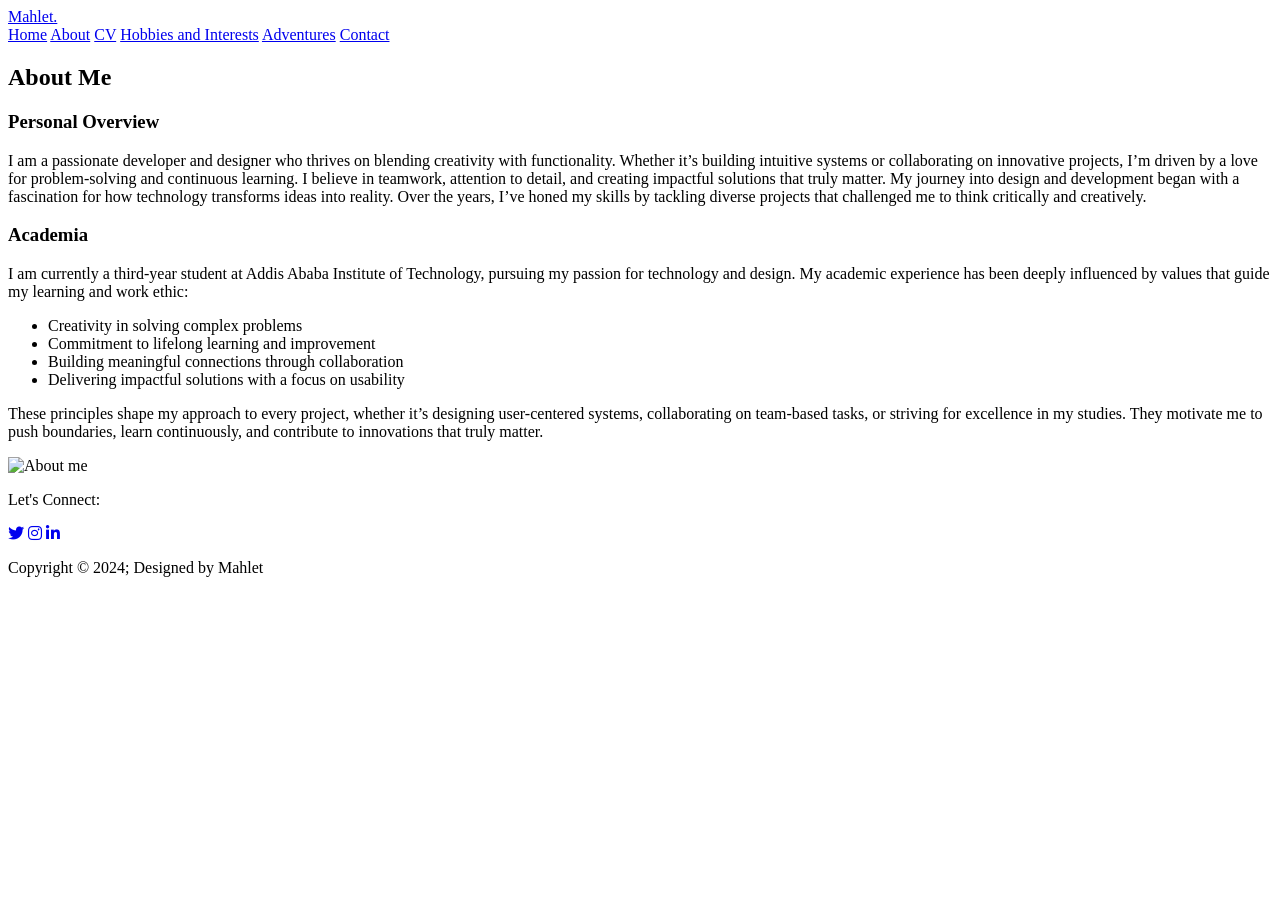
==== src/about.html @ e6ec6265 "Create about.html" ====
<!DOCTYPE html>
<html lang="en">
<head>
    <meta charset="UTF-8">
    <meta name="viewport" content="width=device-width, initial-scale=1.0">
    <title>My Profile</title>
    <link rel="stylesheet" href="https://cdnjs.cloudflare.com/ajax/libs/font-awesome/6.7.1/css/all.min.css" 
          integrity="sha512-5Hs3dF2AEPkpNAR7UiOHba+lRSJNeM2ECkwxUIxC1Q/FLycGTbNapWXB4tP889k5T5Ju8fs4b1P5z/iB4nMfSQ==" 
          crossorigin="anonymous" referrerpolicy="no-referrer">
</head>
<body>

    <header class="header">
        <a href="#" class="logo">Mahlet.</a>
        <nav class="navbar">
            <a href="#">Home</a>
            <a href="#">About</a>
            <a href="#">CV</a>
            <a href="#">Hobbies and Interests</a>
            <a href="#">Adventures</a>
            <a href="#">Contact</a>
        </nav>
    </header>

    <section>
        <h2>About Me</h2> 
        <div class="about-info">
            <article>
                <h3>Personal Overview</h3>
                <p>I am a passionate developer and designer who thrives on blending creativity with functionality. Whether it’s building intuitive systems or collaborating on innovative projects, I’m driven by a love for problem-solving and continuous learning. I believe in teamwork, attention to detail, and creating impactful solutions that truly matter. My journey into design and development began with a fascination for how technology transforms ideas into reality. Over the years, I’ve honed my skills by tackling diverse projects that challenged me to think critically and creatively.</p>

                <h3>Academia</h3>
                <p>I am currently a third-year student at Addis Ababa Institute of Technology, pursuing my passion for technology and design. My academic experience has been deeply influenced by values that guide my learning and work ethic:</p>
                <ul>
                    <li>Creativity in solving complex problems</li>
                    <li>Commitment to lifelong learning and improvement</li>
                    <li>Building meaningful connections through collaboration</li>
                    <li>Delivering impactful solutions with a focus on usability</li>
                </ul>
                <p>These principles shape my approach to every project, whether it’s designing user-centered systems, collaborating on team-based tasks, or striving for excellence in my studies. They motivate me to push boundaries, learn continuously, and contribute to innovations that truly matter.</p>
            </article>
            <div class="image-2">
                <img src="images/image-2.jpg" alt="About me" height="200" width="200">
            </div>
        </div>
    </section>

    <footer>
        <div class="footer-container">
            <div class="footer-left">
                <p>Let's Connect:</p>
            </div>
            <div class="social-icons">
                <a href="https://x.com/MahletAdan63154"><i class="fa-brands fa-twitter"></i></a>
                <a href="https://www.instagram.com/mahlet.__/"><i class="fa-brands fa-instagram"></i></a>
                <a href="https://www.linkedin.com/in/mahlet-a-45ba842a6/"><i class="fa-brands fa-linkedin-in"></i></a>
            </div>
            <div class="footer-bottom">
                <p>Copyright &copy; 2024; Designed by <span class="designer">Mahlet</span></p>
            </div>
        </div>
    </footer>

</body>
</html>
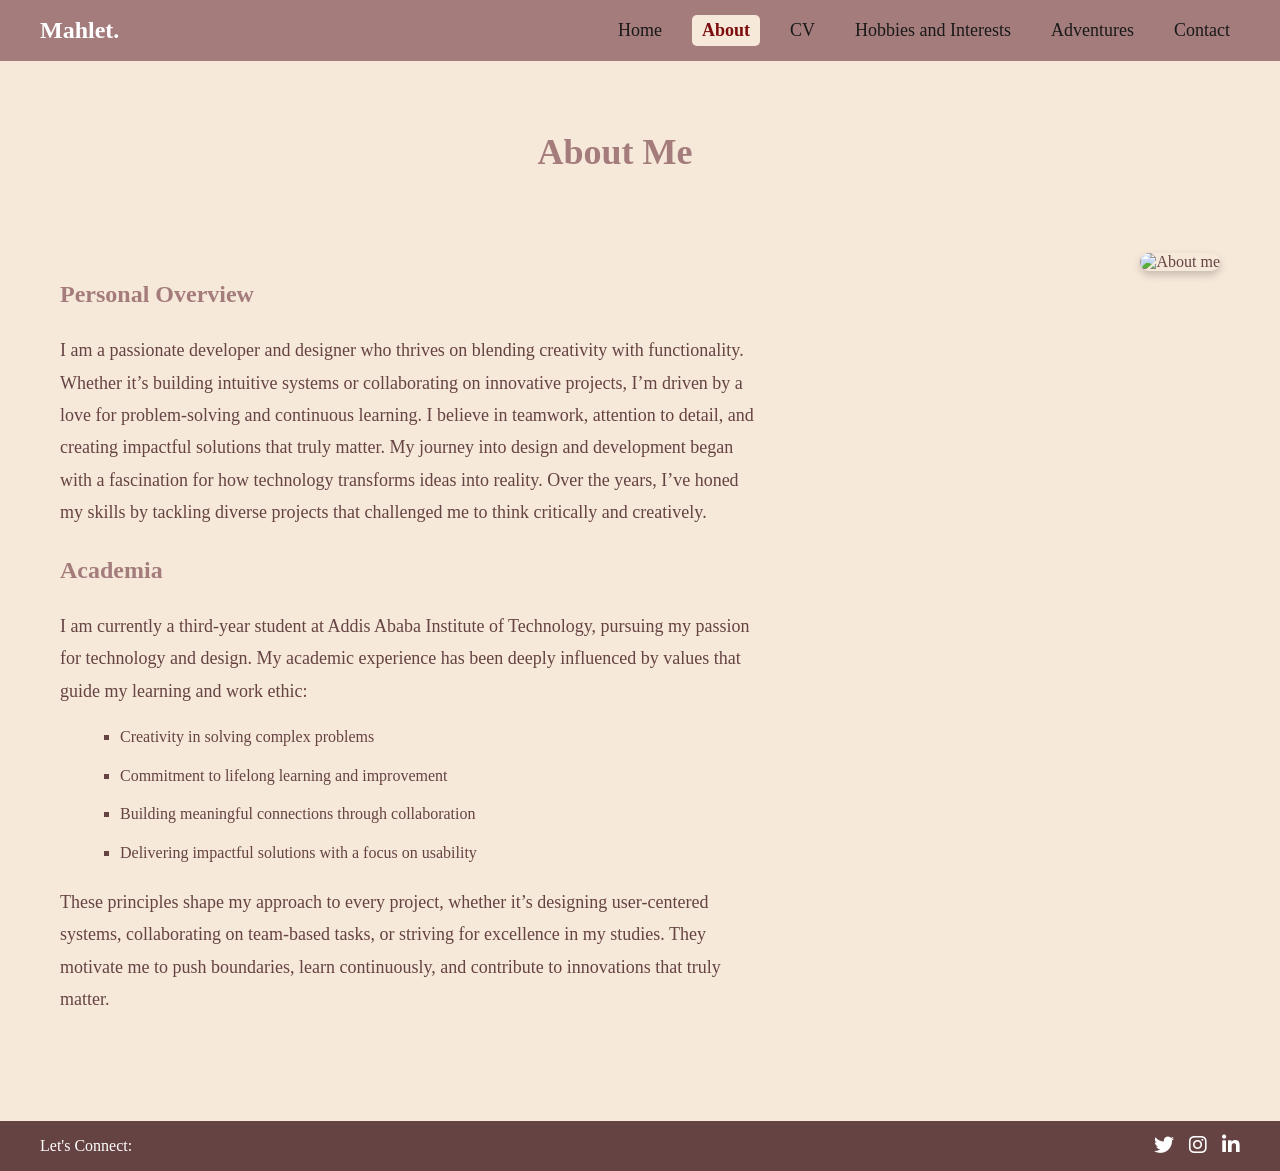
==== commit c83cdade: "final code" ====
--- a/src/about.html
+++ b/src/about.html
@@ -4,26 +4,29 @@
     <meta charset="UTF-8">
     <meta name="viewport" content="width=device-width, initial-scale=1.0">
     <title>My Profile</title>
+    <link rel="stylesheet" href="css/style.css">
+    <link rel="stylesheet" href="js/app.js">
     <link rel="stylesheet" href="https://cdnjs.cloudflare.com/ajax/libs/font-awesome/6.7.1/css/all.min.css" 
           integrity="sha512-5Hs3dF2AEPkpNAR7UiOHba+lRSJNeM2ECkwxUIxC1Q/FLycGTbNapWXB4tP889k5T5Ju8fs4b1P5z/iB4nMfSQ==" 
           crossorigin="anonymous" referrerpolicy="no-referrer">
 </head>
 <body>
-
     <header class="header">
-        <a href="#" class="logo">Mahlet.</a>
+        <a href="index.html" class="logo">Mahlet.</a>
+        <div id="menu-icon" onclick="toggleMenu()">☰</div>
         <nav class="navbar">
-            <a href="#">Home</a>
-            <a href="#">About</a>
-            <a href="#">CV</a>
-            <a href="#">Hobbies and Interests</a>
-            <a href="#">Adventures</a>
-            <a href="#">Contact</a>
+            <a href="index.html">Home</a>
+            <a href="about.html" class="active">About</a>
+            <a href="cv.html">CV</a>
+            <a href="Hobbies and Interests.html">Hobbies and Interests</a>
+            <a href="Adventures.html">Adventures</a>
+            <a href="contact.html">Contact</a>
         </nav>
     </header>
 
     <section>
         <h2>About Me</h2> 
+    
         <div class="about-info">
             <article>
                 <h3>Personal Overview</h3>
@@ -55,11 +58,14 @@
                 <a href="https://www.instagram.com/mahlet.__/"><i class="fa-brands fa-instagram"></i></a>
                 <a href="https://www.linkedin.com/in/mahlet-a-45ba842a6/"><i class="fa-brands fa-linkedin-in"></i></a>
             </div>
-            <div class="footer-bottom">
-                <p>Copyright &copy; 2024; Designed by <span class="designer">Mahlet</span></p>
-            </div>
         </div>
     </footer>
+    <script>
+        function toggleMenu() {
+            const navbar = document.querySelector('.navbar');
+            navbar.classList.toggle('active');
+        }
+    </script>
 
 </body>
-</html>
+</html> 
--- a/src/css/style.css
+++ b/src/css/style.css
@@ -0,0 +1,780 @@
+body {
+    font-family: 'Inria Serif', serif;
+    background-color: #F7E9DA;
+    margin: 0;
+    padding: 0;
+    color: #664343;
+    display: flex;
+    flex-direction: column;
+    min-height: 100vh;
+}
+
+.container {
+    max-width: 1200px;
+    margin: 0 auto;
+    padding: 0 20px;
+    flex: 1;
+}
+.main-content,
+.about-info,
+.education-details,
+.skills-table,
+.certifications,
+.hobbies,
+.adventures,
+#contact-main {
+    font-family: 'Inria Serif', serif; 
+}
+h1, h2, h3, h4 {
+    font-family: 'Inria Serif', serif; 
+}
+
+.header {
+    display: flex;
+    justify-content: space-between;
+    align-items: center;
+    background-color: #A47C7C;
+    padding: 15px 40px; 
+    font-family: 'Orelega One', serif;
+    color: white;
+}
+.header .logo {
+    font-size: 24px;
+    font-weight: bold;
+    color: white;
+    text-decoration: none;
+    margin-right: 20px;
+    transition: color 0.3s ease;
+}
+
+.header .logo:hover {
+    color: #7D0D0D;
+}
+#menu-icon {
+    display: none;
+    font-size: 3rem;
+    color: white;
+    cursor: pointer;
+    z-index: 1000;
+}
+.navbar {
+    display: flex;
+    gap: 20px; 
+    align-items: center; 
+}
+
+.navbar a {
+    text-decoration: none;
+    color: rgb(26, 25, 25);
+    font-size: 18px;
+    transition: color 0.3s ease;
+    padding: 5px 10px; 
+    border-radius: 5px; 
+}
+
+.navbar a:hover {
+    color: #7D0D0D;
+}
+
+.navbar a.active {
+    color: #7D0D0D;
+    background-color: #F7E9DA; 
+    font-weight: bold; 
+}
+
+.main-content {
+    display: flex;
+    justify-content: space-between; 
+    align-items: center;
+    padding: 50px 40px; 
+}
+
+.text {
+    max-width: 50%; 
+}
+
+.text h1 {
+    font-size: 36px;
+    margin: 0;
+    color: #664343;
+    font-family: 'Inria Serif', serif;
+}
+
+.text h3 {
+    font-size: 24px;
+    margin: 10px 0;
+    color: #A47C7C; 
+}
+
+.text p { 
+    font-size: 18px;
+    line-height: 1.6;
+    color: #664343;
+}
+.img-box {
+    max-width: 40%; 
+    text-align: right; 
+}
+
+.img-box img {
+    width: 100%; 
+    max-width: 500px; 
+    height: auto;
+    border-radius: 10px; 
+    box-shadow: 0 4px 8px rgba(0, 0, 0, 0.2);
+}
+
+.about-info {
+    display: flex;
+    justify-content: space-between; 
+    align-items: flex-start; 
+    padding: 50px 40px; 
+}
+
+.about-info article {
+    max-width: 60%; 
+    font-family: 'Inria Serif', serif;
+    line-height: 1.8; 
+    color: #664343;
+}
+
+.about-info article h3 {
+    font-size: 24px;
+    margin: 20px 0 10px;
+    color: #A47C7C;
+}
+
+.about-info article p {
+    font-size: 18px;
+    margin-bottom: 15px;
+}
+
+.about-info article ul {
+    list-style: square; 
+    margin-left: 20px;
+    color: #664343;
+}
+
+.about-info article ul li {
+    margin: 10px 0;
+}
+
+.image-2 {
+    max-width: 35%; 
+    text-align: right; 
+}
+
+.image-2 img {
+    width: 100%; 
+    max-width: 500px; 
+    height: auto;
+    border-radius: 10px;
+    box-shadow: 0 4px 8px rgba(0, 0, 0, 0.2); 
+}
+section {
+    margin: 20px 0;
+    padding: 20px;
+}
+
+section h2 {
+    font-size: 36px;
+    text-align: center;
+    margin-bottom: 30px;
+    color: #A47C7C;
+    font-family: 'Orelega One', serif;
+}
+img {
+    border-radius: 10px;
+    box-shadow: 0 4px 8px rgba(0, 0, 0, 0.2);
+}
+#skills-title,
+#certifications-title {
+    margin-left: -800px; 
+}
+
+.education-details {
+    display: flex;
+    flex-direction: column;
+    gap: 20px;
+    margin: 0 auto;
+    max-width: 1000px;
+}
+
+.school {
+    display: flex;
+    flex-direction: row;
+    align-items: center;
+    gap: 20px;
+    border: none;
+    margin: 10px auto;
+}
+
+.edu-logo {
+    width: 120px;
+    height: 120px;
+    border-radius: 50%;
+    border: 3px solid #A47C7C;
+    object-fit: cover;
+    flex-shrink: 0;
+    box-shadow: 0 4px 8px rgba(0, 0, 0, 0.1);
+}
+
+.school-info {
+    background-color: #fff;
+    border: 2px solid #A47C7C;
+    border-radius: 10px;
+    padding: 20px;
+    box-shadow: 0 4px 8px rgba(0, 0, 0, 0.1);
+    flex-grow: 1;
+}
+
+.school-info h3 {
+    font-size: 24px;
+    margin-bottom: 10px;
+    color: #A47C7C;
+    font-family: 'Orelega One', serif;
+}
+
+.school-info p {
+    margin: 5px 0;
+    line-height: 1.6;
+    font-size: 16px;
+}
+
+.skills-table {
+    width: 40%; 
+    margin: 20px auto;
+    border-collapse: collapse;
+    font-size: 16px;
+    background-color: #fff;
+    box-shadow: 0 4px 8px rgba(0, 0, 0, 0.1);
+    border: 2px solid #A47C7C; 
+    margin-left: 80px;
+}
+
+.skills-table thead th {
+    background-color: #A47C7C;
+    color: #1b1818;
+    padding: 10px;
+    font-family: 'Orelega One', serif;
+    border: 2px solid #A47C7C;
+}
+
+.skills-table tbody td {
+    padding: 10px;
+    text-align: center;
+    border: 2px solid #A47C7C; 
+}
+.certifications {
+    display: flex;
+    justify-content: center;
+    flex-wrap: wrap;
+    gap: 20px;
+    margin-top: 20px;
+    margin-bottom: 50px; 
+}
+
+.cert-card {
+    display: flex;
+    flex-direction: column;
+    justify-content: space-between;
+    background-color: #fff;
+    margin-left: 60px;
+    border-radius: 10px;
+    box-shadow: 0 4px 8px rgba(0, 0, 0, 0.1);
+    width: 200px;
+    border: 2px solid #A47C7C;
+}
+
+.cert-image {
+    width: 100%;
+    height: 160px; 
+    object-fit: cover; 
+    border-radius: 10px 10px 0 0;
+    background-color: #F7E9DA;
+}
+
+.cert-info {
+    background-color: #A47C7C; 
+    color: #1c1919;
+    padding: 10px;
+    text-align: center;
+    border-radius: 0 0 10px 10px;
+    font-size: 14px;
+}
+
+.cert-info h3 {
+    font-size: 16px;
+    margin-bottom: 5px;
+    font-family: 'Orelega One', serif;
+}
+
+.cert-info h4 {
+    font-size: 14px;
+    margin-bottom: 5px;
+}
+
+.cert-info p {
+    font-size: 12px;
+    font-weight: bold;
+}
+h2 {
+    font-size: 36px;
+    text-align: center;
+    margin-top: 30px;
+    margin-right: 50px; 
+    color: #A47C7C;
+    font-family: 'Orelega One', serif;
+}
+
+main {
+    margin: 20px auto;
+    max-width: 1200px;
+    padding: 20px;
+    margin-bottom: 100px; 
+}
+
+.hobbies {
+    display: flex;
+    justify-content: space-between;
+    gap: 40px; 
+    flex-wrap: wrap;
+    padding: 20px 0;
+}
+.hobby-card {
+    background-color: #fff;
+    border: 2px solid #A47C7C;
+    border-radius: 10px;
+    box-shadow: 0 4px 8px rgba(0, 0, 0, 0.1);
+    width: 300px;
+    display: flex;
+    flex-direction: column;
+    overflow: hidden;
+}
+
+.hobby-info {
+    padding: 15px; 
+    text-align: left;
+    color: #272121;
+    background-color: #A47C7C;
+    flex-grow: 1; 
+}
+
+.hobby-image {
+    width: 100%;
+    height: 200px;
+    object-fit: cover;
+    margin: 0; 
+    border-bottom: 2px solid #A47C7C;
+}
+
+.hobby-info h3 {
+    font-size: 22px;
+    margin-bottom: 10px;
+    color: #211d1a;
+    font-family: 'Orelega One', serif;
+}
+
+.hobby-info p {
+    font-size: 14px;
+    line-height: 1.6;
+    margin-bottom: 10px;
+    color: #211f1c;
+}
+
+.hobby-info h4 {
+    font-size: 16px;
+    margin: 10px 0;
+    color: #1f1c16;
+    font-family: 'Orelega One', serif;
+}
+audio {
+    width: 100%;
+    margin-top: 10px;
+}
+.adventures {
+    display: flex; 
+    align-items: flex-start;
+    margin: 20px auto;
+    max-width: 1200px;
+    gap: 20px;
+}
+
+.adventures h3 {
+    margin-bottom: 15px;
+    font-size: 24px;
+    color: #664343; 
+}
+
+.adventures p {
+    margin-bottom: 20px;
+    text-align: justify; 
+    line-height: 1.8; 
+    color: #333;
+}
+.adventures .text-container {
+    flex: 3; 
+}
+.video-container {
+    flex: 2; 
+}
+
+.video-container video {
+    width: 100%; 
+    height: auto;
+    border-radius: 8px; 
+    box-shadow: 0 4px 6px rgba(0, 0, 0, 0.2); 
+}
+
+.video-caption {
+    margin-top: 10px;
+    font-size: 14px;
+    color: #7D0D0D; 
+    text-align: center;
+    font-style: italic; 
+}
+#contact-main {
+    display: flex;
+    justify-content: space-between;
+    gap: 6rem; 
+    padding: 2rem;
+    background-color: #F7E9DA;
+}
+
+.contact-left {
+    flex: 1;
+    position: relative; 
+    max-width: 60%;
+}
+
+.contact-form label {
+    display: block;
+    margin-bottom: 0.5rem;
+    font-size: 1rem;
+    color: #664343;
+}
+
+.contact-form input,
+.contact-form textarea {
+    width: 100%;
+    padding: 0.5rem;
+    margin-bottom: 1rem;
+    border: 1px solid #A47C7C;
+    border-radius: 5px;
+}
+
+.contact-form textarea {
+    height: 120px;
+}
+
+.contact-form button {
+    background-color: #664343;
+    color: #F7E9DA;
+    padding: 0.7rem 1.5rem;
+    border: none;
+    border-radius: 20px;
+    cursor: pointer;
+    position: absolute;
+    bottom: -30px;
+    right: 0;
+    
+}
+
+.contact-right {
+    display: flex;
+    flex-direction: column;
+    align-items: flex-start; 
+    gap: 2rem;
+    padding-left: 1rem; 
+}
+
+.contact-section h2 {
+    margin-top: 0.2rem;
+    margin-bottom: 0; 
+}
+
+.contact-section p {
+    margin-top: 0; 
+    margin-bottom: 0.2rem; 
+}
+
+.contact-section ul {
+    margin-top: 0; 
+    padding: 0;
+    list-style: none;
+}
+.contact-section {
+    margin-bottom: 0.2rem; 
+}
+
+.contact-right ul li {
+    margin-bottom: 0.3rem;
+}
+
+.contact-right ul li a {
+    text-decoration: none;
+    color: #6d4c4c;
+}
+
+.contact-right ul li a:hover {
+    text-decoration: underline;
+    color: #7D0D0D;
+}
+/* Footer */
+footer {
+    background-color: #664343;
+    color: white;
+    font-family: 'Orelega One', serif;
+    padding: 10px 20px;
+    display: flex;
+    flex-direction: column;
+    justify-content: center;
+    align-items: center;
+    margin-top: auto;
+    height: 30px;
+}
+
+.footer-container {
+    width: 100%;
+    max-width: 1200px;
+    display: flex;
+    justify-content: space-between;
+    align-items: center;
+}
+
+.footer-left {
+    font-size: 16px;
+    margin: 0;
+}
+
+.social-icons {
+    display: flex;
+    gap: 15px;
+    margin: 0;
+}
+
+.social-icons a {
+    text-decoration: none;
+    color: white;
+    font-size: 20px;
+}
+
+.social-icons a:hover {
+    color: #7D0D0D;
+}
+#menu-icon {
+    display: none;
+    font-size: 3rem;
+    color: white;
+    cursor: pointer;
+    z-index: 1000;
+}
+/* Mobile Portrait and Landscape, Tablet Portrait */
+@media (max-width: 768px) {
+    .header {
+        flex-direction: row-reverse;
+        justify-content: space-between;
+        padding: 10px 20px;
+    }
+
+    #menu-icon {
+        display: block;
+        font-size: 2.5rem;
+        cursor: pointer;
+    }
+
+    .navbar {
+        display: none;
+        flex-direction: column;
+        position: absolute;
+        top: 60px;
+        left: 0;
+        background-color: #A47C7C;
+        width: 100%;
+        text-align: left;
+        padding: 15px;
+        z-index: 1000;
+        border-radius: 5px;
+    }
+
+    .navbar.active {
+        display: flex;
+    }
+
+    .navbar a {
+        padding: 10px 20px;
+        font-size: 1.2rem;
+    }
+
+    .navbar a:hover {
+        background-color: #7D0D0D;
+        color: #F7E9DA;
+    }
+
+    .main-content {
+        flex-direction: column;
+        padding: 20px;
+        text-align: center;
+    }
+
+    .img-box {
+        text-align: center;
+        margin: 20px 0;
+    }
+}
+
+/* Tablet Landscape */
+@media (min-width: 769px) and (max-width: 1024px) {
+    .header {
+        flex-direction: row;
+        justify-content: space-between;
+        padding: 15px 40px;
+    }
+
+    .navbar {
+        display: flex;
+        justify-content: center;
+    }
+
+    .navbar a {
+        font-size: 1rem;
+        padding: 10px 15px;
+    }
+}
+@media (max-width: 768px) {
+    .main-content {
+        flex-direction: column;
+        text-align: center;
+        padding: 20px;
+    }
+
+    .img-box {
+        max-width: 80%;
+        margin: 0 auto;
+    }
+
+    .text h1 {
+        font-size: 1.8rem;
+    }
+
+    .text p {
+        font-size: 1rem;
+        margin: 15px 0;
+    }
+}
+@media (max-width: 768px) {
+    .about-info {
+        flex-direction: column;
+        align-items: center;
+        padding: 20px;
+    }
+
+    .image-2 {
+        max-width: 90%;
+        margin: 20px auto;
+    }
+
+    .about-info article {
+        text-align: justify;
+        padding: 10px;
+    }
+}
+@media (max-width: 768px) {
+    #contact-main {
+        flex-direction: column;
+        padding: 20px;
+        text-align: center;
+    }
+
+    .contact-left {
+        max-width: 100%;
+        margin-bottom: 20px;
+    }
+
+    .contact-form button {
+        position: static;
+        margin: 15px 0;
+    }
+
+    .contact-right {
+        align-items: center;
+    }
+
+    .contact-right ul {
+        text-align: left;
+    }
+}
+@media (max-width: 768px) {
+    .education-details {
+        padding: 20px;
+    }
+
+    .school {
+        flex-direction: column;
+        align-items: center;
+    }
+
+    .edu-logo {
+        width: 80px;
+        height: 80px;
+        margin-bottom: 10px;
+    }
+
+    .school-info {
+        width: 90%;
+        text-align: center;
+    }
+}
+
+@media (min-width: 769px) and (max-width: 1024px) {
+    .school {
+        flex-direction: row;
+        align-items: center;
+    }
+
+    .edu-logo {
+        width: 100px;
+        height: 100px;
+    }
+
+    .school-info {
+        width: 70%;
+    }
+}
+@media (max-width: 768px) {
+    .hobbies {
+        flex-direction: column;
+        align-items: center;
+        padding: 20px;
+    }
+
+    .hobby-card {
+        width: 90%;
+        margin-bottom: 20px;
+    }
+
+    .hobby-image {
+        height: 150px;
+    }
+}
+@media (max-width: 768px) {
+    .adventures {
+        flex-direction: column;
+        padding: 20px;
+        text-align: center;
+    }
+
+    .video-container {
+        max-width: 100%;
+        margin: 20px auto;
+    }
+
+    .video-caption {
+        font-size: 0.9rem;
+        margin-top: 10px;
+    }
+}
+img {
+    max-width: 100%;
+    height: auto;
+}
